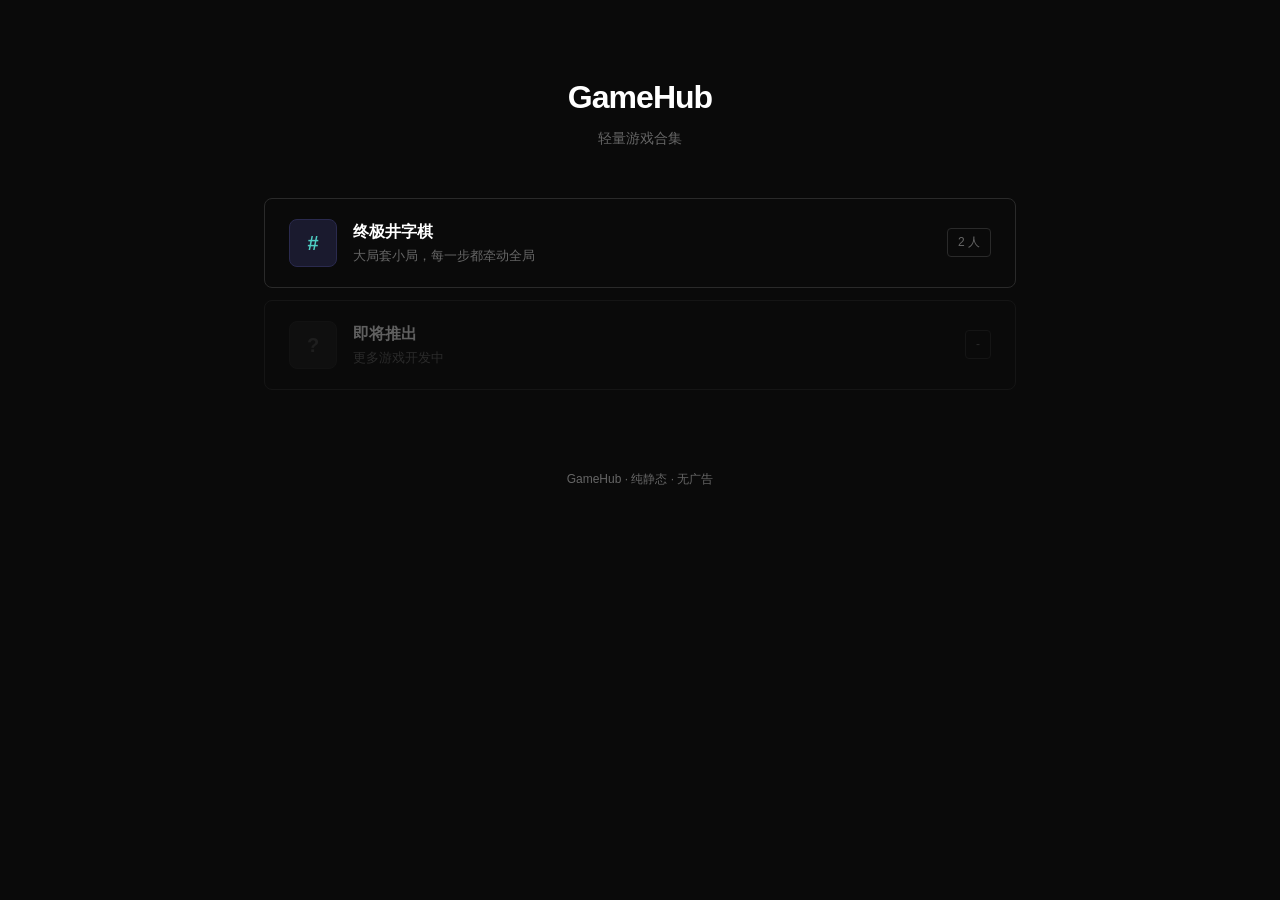
==== index.html @ 792511ca "feat: add homepage with game list" ====
<!DOCTYPE html>
<html lang="zh-CN">
<head>
    <meta charset="UTF-8">
    <meta name="viewport" content="width=device-width, initial-scale=1.0">
    <title>GameHub</title>
    <link rel="stylesheet" href="css/style.css">
</head>
<body>
    <div class="container">
        <header class="site-header">
            <h1 class="site-title">GameHub</h1>
            <p class="site-subtitle">轻量游戏合集</p>
        </header>

        <ul class="game-list">
            <li>
                <a class="game-item" href="games/ultimate-ttt.html">
                    <div class="game-icon ttt">#</div>
                    <div class="game-info">
                        <h3>终极井字棋</h3>
                        <p>大局套小局，每一步都牵动全局</p>
                    </div>
                    <span class="game-meta">2 人</span>
                </a>
            </li>

            <li>
                <div class="game-item coming-soon">
                    <div class="game-icon placeholder">?</div>
                    <div class="game-info">
                        <h3>即将推出</h3>
                        <p>更多游戏开发中</p>
                    </div>
                    <span class="game-meta">-</span>
                </div>
            </li>
        </ul>

        <footer class="site-footer">
            GameHub &middot; 纯静态 &middot; 无广告
        </footer>
    </div>
</body>
</html>
---- css/style.css ----
*, *::before, *::after {
    margin: 0;
    padding: 0;
    box-sizing: border-box;
}

:root {
    --bg: #0a0a0a;
    --surface: #141414;
    --border: #2a2a2a;
    --text: #e0e0e0;
    --text-dim: #666;
    --accent: #e94560;
    --accent2: #4ecdc4;
    --font: -apple-system, BlinkMacSystemFont, "Segoe UI", "PingFang SC", "Microsoft YaHei", Roboto, sans-serif;
}

html {
    font-size: 16px;
}

::selection {
    background: var(--accent);
    color: #fff;
}

body {
    background: var(--bg);
    color: var(--text);
    font-family: var(--font);
    min-height: 100vh;
    line-height: 1.6;
    -webkit-font-smoothing: antialiased;
}

a {
    color: inherit;
    text-decoration: none;
}

.container {
    max-width: 800px;
    margin: 0 auto;
    padding: 40px 24px;
}

/* Header */
.site-header {
    padding: 32px 0 0;
    text-align: center;
}

.site-title {
    font-size: 2rem;
    font-weight: 700;
    letter-spacing: -0.03em;
    color: #fff;
}

.site-subtitle {
    font-size: 0.875rem;
    color: var(--text-dim);
    margin-top: 4px;
}

/* Game list (homepage) */
.game-list {
    list-style: none;
    margin: 48px 0;
}

.game-item {
    display: flex;
    align-items: center;
    gap: 16px;
    padding: 20px 24px;
    border: 1px solid var(--border);
    border-radius: 8px;
    margin-bottom: 12px;
    transition: border-color 0.2s, background 0.2s;
    cursor: pointer;
}

.game-item:hover,
.game-item:focus-visible {
    border-color: #444;
    background: var(--surface);
    outline: none;
}

.game-item:focus-visible {
    box-shadow: 0 0 0 2px var(--accent);
}

.game-item.coming-soon {
    opacity: 0.35;
    cursor: default;
    pointer-events: none;
}

.game-icon {
    width: 48px;
    height: 48px;
    border-radius: 8px;
    display: flex;
    align-items: center;
    justify-content: center;
    font-size: 1.25rem;
    font-weight: 700;
    flex-shrink: 0;
}

.game-icon.ttt {
    background: #1a1a2e;
    color: var(--accent2);
    border: 1px solid #2a2a4e;
}

.game-icon.placeholder {
    background: #1a1a1a;
    color: #444;
    border: 1px solid #222;
}

.game-info h3 {
    font-size: 1rem;
    font-weight: 600;
    color: #fff;
}

.game-info p {
    font-size: 0.8rem;
    color: var(--text-dim);
    margin-top: 2px;
}

.game-meta {
    margin-left: auto;
    font-size: 0.75rem;
    color: var(--text-dim);
    padding: 4px 10px;
    border: 1px solid var(--border);
    border-radius: 4px;
    white-space: nowrap;
}

/* Footer */
.site-footer {
    text-align: center;
    padding: 32px 0;
    color: var(--text-dim);
    font-size: 0.75rem;
}

/* Back link */
.back-link {
    display: inline-flex;
    align-items: center;
    gap: 6px;
    font-size: 0.85rem;
    color: var(--text-dim);
    margin-bottom: 24px;
    transition: color 0.2s;
}

.back-link:hover {
    color: #fff;
}

/* Game wrapper */
.game-wrapper {
    display: flex;
    flex-direction: column;
    align-items: center;
    padding-top: 20px;
}

.game-status {
    font-size: 1.2rem;
    font-weight: 600;
    margin-bottom: 24px;
    text-align: center;
}

.game-status .player-x { color: var(--accent2); }
.game-status .player-o { color: var(--accent); }

.score {
    display: flex;
    gap: 32px;
    margin-bottom: 24px;
    font-size: 0.9rem;
}

.score-item {
    text-align: center;
}

.score-label {
    color: var(--text-dim);
    font-size: 0.75rem;
    text-transform: uppercase;
    letter-spacing: 0.05em;
}

.score-value {
    font-size: 1.5rem;
    font-weight: 700;
    color: #fff;
}

.btn {
    padding: 10px 24px;
    border: 1px solid var(--border);
    background: transparent;
    color: var(--text);
    border-radius: 6px;
    font-size: 0.85rem;
    cursor: pointer;
    transition: border-color 0.2s, background 0.2s;
    font-family: var(--font);
}

.btn:hover,
.btn:focus-visible {
    border-color: #555;
    background: var(--surface);
}

.btn:focus-visible {
    outline: 2px solid var(--accent);
    outline-offset: 2px;
}

/* Game over overlay */
.overlay {
    position: fixed;
    inset: 0;
    background: rgba(0,0,0,0.8);
    display: flex;
    align-items: center;
    justify-content: center;
    z-index: 100;
}

.overlay-content {
    background: var(--surface);
    border: 1px solid var(--border);
    border-radius: 12px;
    padding: 40px 48px;
    text-align: center;
}

.overlay-content h2 {
    font-size: 1.5rem;
    margin-bottom: 8px;
    color: #fff;
}

.overlay-content p {
    color: var(--text-dim);
    margin-bottom: 24px;
}

/* Responsive */
@media (max-width: 600px) {
    .container {
        padding: 24px 16px;
    }
    .game-item {
        padding: 16px;
        gap: 12px;
    }
    .game-icon {
        width: 40px;
        height: 40px;
        font-size: 1rem;
    }
}
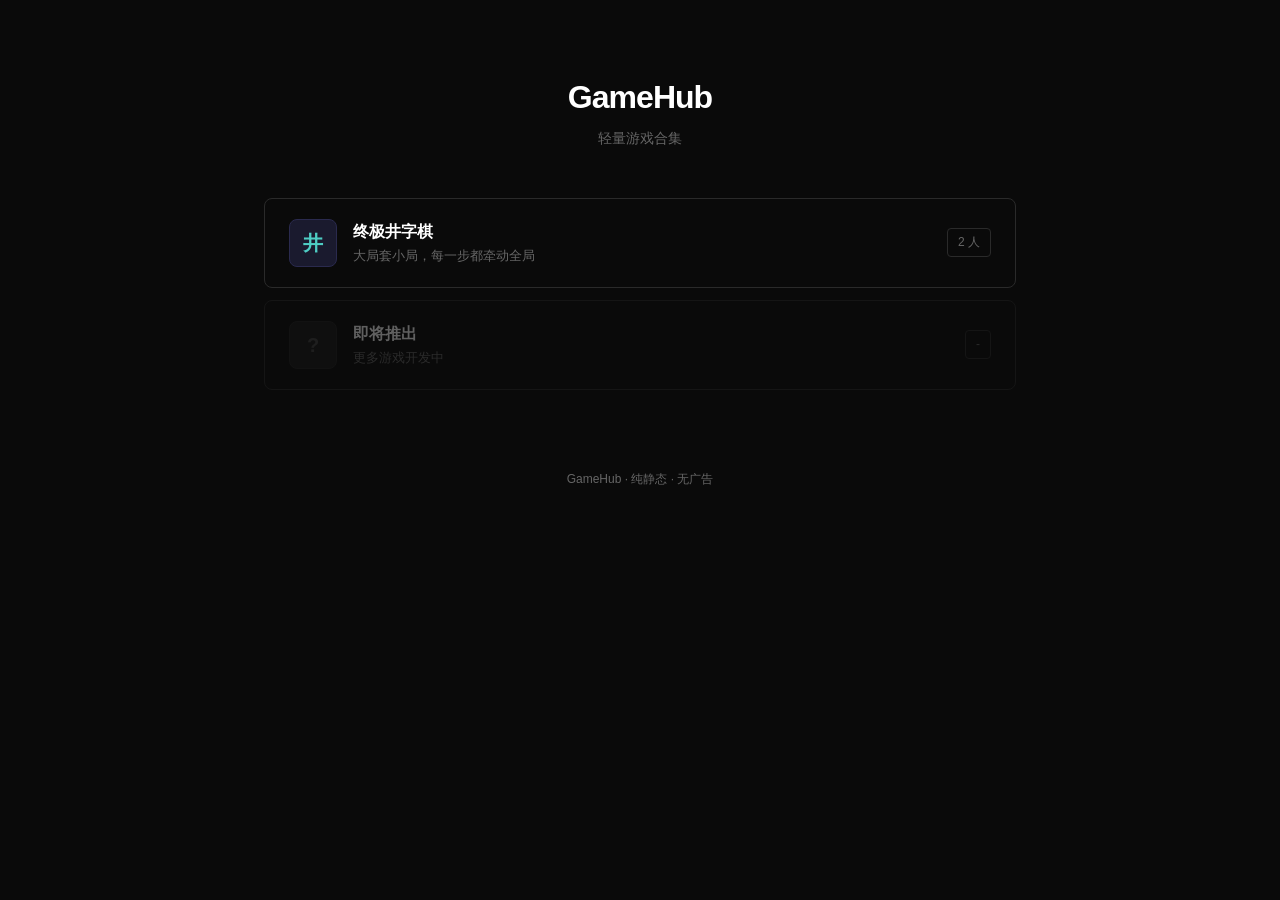
==== commit 9b58a32f: "fix: add main landmark, better ttt icon" ====
--- a/index.html
+++ b/index.html
@@ -13,10 +13,11 @@
             <p class="site-subtitle">轻量游戏合集</p>
         </header>
 
-        <ul class="game-list">
-            <li>
-                <a class="game-item" href="games/ultimate-ttt.html">
-                    <div class="game-icon ttt">#</div>
+        <main>
+            <ul class="game-list">
+                <li>
+                    <a class="game-item" href="games/ultimate-ttt.html">
+                        <div class="game-icon ttt">井</div>
                     <div class="game-info">
                         <h3>终极井字棋</h3>
                         <p>大局套小局，每一步都牵动全局</p>
@@ -36,6 +37,7 @@
                 </div>
             </li>
         </ul>
+        </main>
 
         <footer class="site-footer">
             GameHub &middot; 纯静态 &middot; 无广告
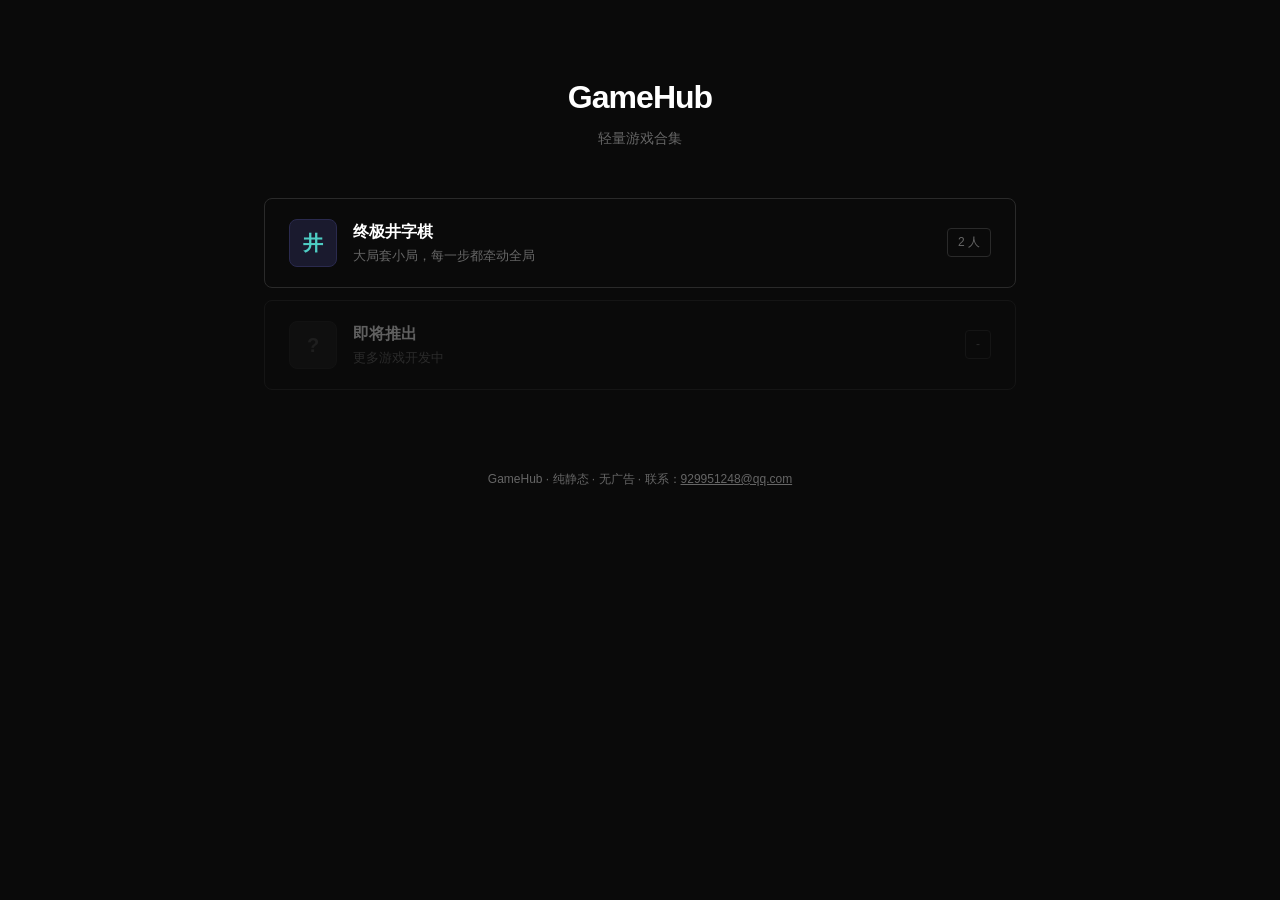
==== commit 4d52e14f: "fix: stable board size, clearer big-cell borders, add contact" ====
--- a/index.html
+++ b/index.html
@@ -40,7 +40,7 @@
         </main>
 
         <footer class="site-footer">
-            GameHub &middot; 纯静态 &middot; 无广告
+            GameHub &middot; 纯静态 &middot; 无广告 &middot; 联系：<a href="mailto:929951248@qq.com" style="color:inherit;text-decoration:underline;">929951248@qq.com</a>
         </footer>
     </div>
 </body>
